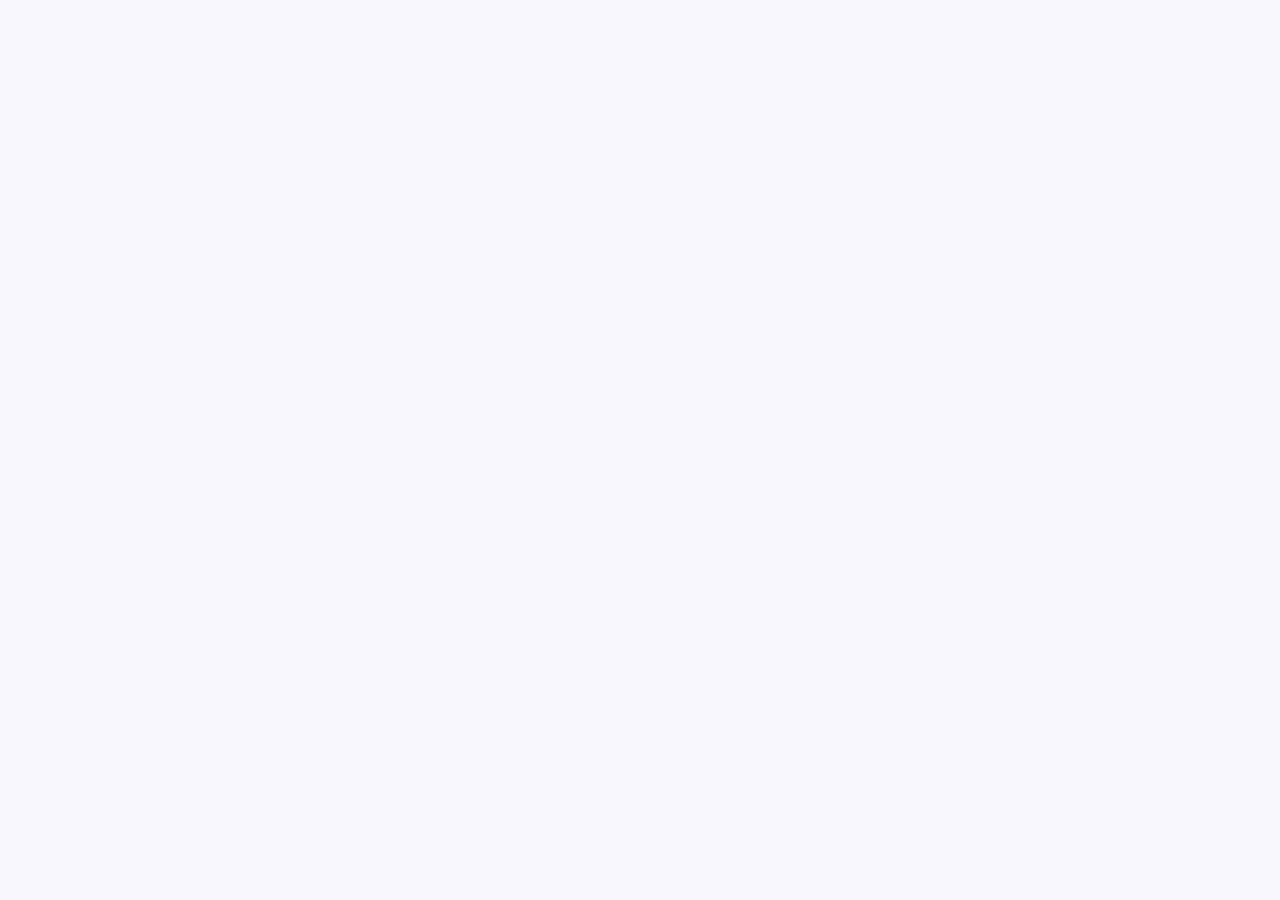
==== about.html @ 837af88c "initial commit" ====
<!DOCTYPE html>
<html lang="en">
<head>
    <meta charset="UTF-8">
    <meta http-equiv="X-UA-Compatible" content="IE=edge">
    <meta name="viewport" content="width=device-width, initial-scale=1.0">

    <!--=============== BOXICONS ===============-->
    <link rel="stylesheet" href="https://cdn.jsdelivr.net/npm/boxicons@latest/css/boxicons.min.css">

    <!--=============== SWIPER CSS ===============-->
    <link rel="stylesheet" href="assets/css/swiper-bundle.min.css">

    <!--=============== CSS ===============-->
    <link rel="stylesheet" href="assets/css/style.css">
    <link rel="stylesheet" href="assets/css/colors/color-1.css">

    <title>Responsive e-commerce website - Crypticalcoder</title>
</head>
<body>
    <!--=============== HEADER ===============-->
    <header class="header" id="header">
        
    </header>

    <!--=============== CART ===============-->
    <div class="cart" id="cart">
        
    </div>

    <!--=============== LOGIN ===============-->
    <div class="login" id="login">
        
    </div>

    <!--=============== MAIN ===============-->
    <main class="main">
        <!--=============== ABOUT ===============-->
        <section class="about section container">
            
        </section>
    </main>

    <!--=============== FOOTER ===============-->
    <footer class="footer section">
        
    </footer>

    <!--=============== SCROLL UP ===============-->

    <!--=============== STYLE SWITCHER ===============-->
    
    <!--=============== SWIPER JS ===============-->
    <script src="assets/js/swiper-bundle.min.js"></script>

    <!--=============== JS ===============-->
    <script src="assets/js/main.js"></script>
</body>
</html>
---- assets/css/style.css ----
/*=============== GOOGLE FONTS ===============*/
@import url('https://fonts.googleapis.com/css2?family=Poppins:wght@400;500;600;900&display=swap');

/*=============== VARIABLES CSS ===============*/
:root {
    --header-height: 3.5rem;

    /*========== Colors ==========*/
    --title-color: hsl(250, 8%, 15%);
    --text-color: hsl(250, 8%, 35%);
    --body-color: hsl(250, 60%, 98%);
    --container-color: #fff;
    --shadow: hsla(0, 0%, 15%, .1);
    --scroll-bar-color: hsl(250, 12%, 90%);
    --scroll-thumb-color: hsl(250, 12%, 80%);

    /*========== Font and typography ==========*/
    --body-font: 'Poppins', sans-serif;
    --biggest-font-size: 4rem;
    --h1-font-size: 2.25rem;
    --h2-font-size: 1.5rem;
    --h3-font-size: 1.25rem;
    --normal-font-size: 1rem;
    --small-font-size: .875rem;
    --smaller-font-size: .813rem;

    /*========== Font weight ==========*/
    --font-medium: 500;
    --font-bold: 600;

    /*========== Margenes Bottom ==========*/
    --mb-0-5: .5rem;
    --mb-0-75: .75rem;
    --mb-1: 1rem;
    --mb-1-5: 1.5rem;
    --mb-2: 2rem;
    --mb-2-5: 2.5rem;
    --mb-3: 3rem;

    /*========== z index ==========*/
    --z-tooltip: 10;
    --z-fixed: 100;
}

/* Responsive typography */
@media screen and (max-width: 992px) {
    :root {
        --biggest-font-size: 2rem;
        --h1-font-size: 1.5rem;
        --h2-font-size: 1.25rem;
        --h3-font-size: 1rem;
        --normal-font-size: .938rem;
        --small-font-size: .813rem;
        --smaller-font-size: .75rem;
    }
}

/*=============== BASE ===============*/
* {
    box-sizing: border-box;
    margin: 0;
    padding: 0;
}

html {
    scroll-behavior: smooth;
}

body,
button,
input {
    font-family: var(--body-font);
    font-size: var(--normal-font-size);
}

body {
    background-color: var(--body-color);
    color: var(--text-color);
}

h1, h2, h3, h4 {
    color: var(--title-color);
    font-weight: var(--font-medium);
}

ul {
    list-style: none;
}

a {
    text-decoration: none;
}

img {
    max-width: 100%;
    height: auto;
}

button {
    cursor: pointer;
}

button,
input {
    border: none;
    outline: none;
}

/*=============== REUSABLE CSS CLASSES ===============*/
.section {
    padding: 7rem 0 2rem;
}

.section__title,
.breadcrumb__title {
    font-size: var(--h1-font-size);
}

.section__title,
.breadcrumb__subtitle {
    margin-bottom: var(--mb-3);
}

.section__title,
.breadcrumb__title,
.breadcrumb__subtitle {
    text-align: center;
}

/*=============== LAYOUT ===============*/
.container {
    max-width: 968px;
    margin-left: auto;
    margin-right: auto;
}

.grid {
    display: grid;
}

/*=============== HEADER SECTION ===============*/


/*=============== NAV ===============*/


/* Change background header */


/* Active link */


/*=============== MAIN ===============*/
/*========== HOME SECTION ==========*/


/* Swiper Class */



/*=============== BUTTONS ===============*/



/*========== DISCOUNT SECTION ==========*/



/*========== NEW ARRIVALS SECTION ==========*/


/*========== STEPS SECTION ==========*/


/*========== NEWSLETTER SECTION ==========*/


/*=============== SHOP PAGE ===============*/


/*=============== PAGINATION ===============*/


/*=============== DETAILS PAGE ===============*/


/*=============== ABOUT PAGE ===============*/


/*=============== BLOG PAGE ===============*/


/*=============== CART PAGE ===============*/


/*=============== FAQ PAGE ===============*/


/*Rotate icon, change color of titles and background*/


/*=============== REGISTRATION PAGE ===============*/


/*=============== CONTACT PAGE ===============*/


/*=============== FOOTER ===============*/


/*=============== SCROLL UP ===============*/


/* Show Scroll Up*/


/*=============== SCROLL BAR ===============*/


/*=============== LOGIN ===============*/


/* Show login */


/*=============== CART ===============*/


/* Show cart */


/*=============== LIGHTBOX ===============*/


/* lightbox open */


/* lightbox open animation */


/*=============== STYLE SWITCHER ===============*/


/* Style switcher open */


/* Active theme color */


/*=============== BREAKPOINTS ===============*/
/* For large devices */
@media screen and (max-width: 1200px) {}

@media screen and (max-width: 992px) {}

/* For medium devices */
@media screen and (max-width: 767px) {}

@media screen and (max-width: 576px) {}

/* For small devices */
@media screen and (max-width: 320px) {}
---- assets/css/colors/color-1.css ----
:root
{
    --hue: 0;
    --first-color: hsl(var(--hue), 88%, 61%);
    --first-color-alt: hsl(var(--hue), 88%, 58%)
}
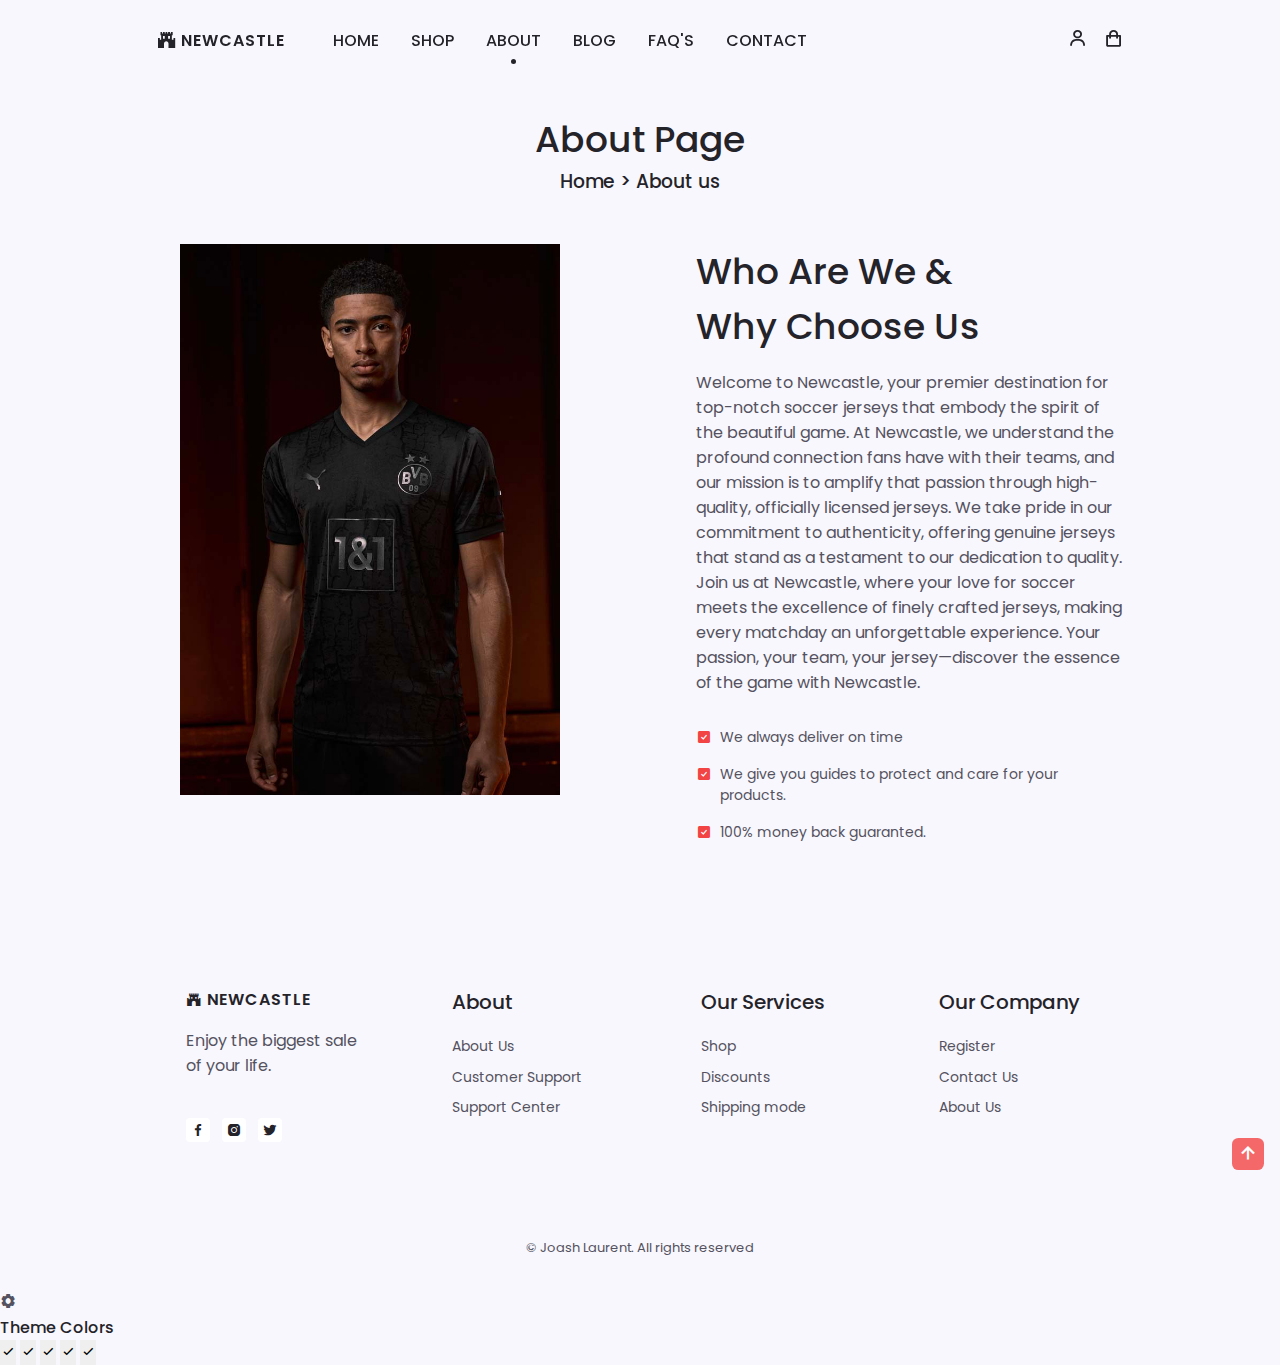
==== commit 2096c920: "about section" ====
--- a/about.html
+++ b/about.html
@@ -1,59 +1,376 @@
 <!DOCTYPE html>
 <html lang="en">
-<head>
-    <meta charset="UTF-8">
-    <meta http-equiv="X-UA-Compatible" content="IE=edge">
-    <meta name="viewport" content="width=device-width, initial-scale=1.0">
+  <head>
+    <meta charset="UTF-8" />
+    <meta http-equiv="X-UA-Compatible" content="IE=edge" />
+    <meta name="viewport" content="width=device-width, initial-scale=1.0" />
 
     <!--=============== BOXICONS ===============-->
-    <link rel="stylesheet" href="https://cdn.jsdelivr.net/npm/boxicons@latest/css/boxicons.min.css">
+    <link
+      rel="stylesheet"
+      href="https://cdn.jsdelivr.net/npm/boxicons@latest/css/boxicons.min.css"
+    />
 
     <!--=============== SWIPER CSS ===============-->
-    <link rel="stylesheet" href="assets/css/swiper-bundle.min.css">
+    <link rel="stylesheet" href="assets/css/swiper-bundle.min.css" />
 
     <!--=============== CSS ===============-->
-    <link rel="stylesheet" href="assets/css/style.css">
-    <link rel="stylesheet" href="assets/css/colors/color-1.css">
-
-    <title>Responsive e-commerce website - Crypticalcoder</title>
-</head>
-<body>
+    <link rel="stylesheet" href="assets/css/style.css" />
+    <link
+      rel="stylesheet"
+      class="js-color-style"
+      href="assets/css/colors/color-1.css"
+    />
+
+    <title>Newcastle - Fashion Store</title>
+  </head>
+  <body>
     <!--=============== HEADER ===============-->
     <header class="header" id="header">
-        
+      <nav class="nav container">
+        <a href="index.html" class="nav__logo">
+          <i class="bx bxs-castle nav__logo-icon"></i> Newcastle
+        </a>
+
+        <div class="nav__menu" id="nav-menu">
+          <ul class="nav__list">
+            <li class="nav__item">
+              <a href="index.html" class="nav__link">Home</a>
+            </li>
+
+            <li class="nav__item">
+              <a href="shop.html" class="nav__link">Shop</a>
+            </li>
+
+            <li class="nav__item">
+              <a href="cart.html" class="nav__link active-link">About</a>
+            </li>
+
+            <li class="nav__item">
+              <a href="blog.html" class="nav__link">Blog</a>
+            </li>
+
+            <li class="nav__item">
+              <a href="faq.html" class="nav__link">Faq's</a>
+            </li>
+
+            <li class="nav__item">
+              <a href="contact.html" class="nav__link">Contact</a>
+            </li>
+          </ul>
+
+          <div class="nav__close" id="nav-close">
+            <i class="bx bx-x"></i>
+          </div>
+        </div>
+
+        <div class="nav__btns">
+          <div class="login__toggle" id="login-button">
+            <i class="bx bx-user"></i>
+          </div>
+
+          <div class="nav__shop" id="cart-shop">
+            <i class="bx bx-shopping-bag"></i>
+          </div>
+
+          <div class="nav__toggle" id="nav-toggle">
+            <i class="bx bx-grid-alt"></i>
+          </div>
+        </div>
+      </nav>
     </header>
 
     <!--=============== CART ===============-->
     <div class="cart" id="cart">
-        
+      <i class="bx bx-x cart__close" id="cart-close"></i>
+
+      <h2 class="cart__title-center">My Cart</h2>
+
+      <div class="cart__container">
+        <article class="cart__card">
+          <div class="cart__box">
+            <img src="assets/img/cart-1.png" alt="" class="cart__img" />
+          </div>
+
+          <div class="cart__details">
+            <h3 class="cart__title">Blue Adidas Boots</h3>
+            <span class="cart__price">$29.00</span>
+
+            <div class="cart__amount">
+              <div class="cart__amount-content">
+                <span class="cart__amount-box">
+                  <i class="bx bx-minus"></i>
+                </span>
+
+                <span class="cart__amount-number">1</span>
+
+                <span class="cart__amount-box">
+                  <i class="bx bx-plus"></i>
+                </span>
+              </div>
+
+              <i class="bx bx-trash-alt cart__amount-trash"></i>
+            </div>
+          </div>
+        </article>
+
+        <article class="cart__card">
+          <div class="cart__box">
+            <img src="assets/img/cart-2.png" alt="" class="cart__img" />
+          </div>
+
+          <div class="cart__details">
+            <h3 class="cart__title">Juventus Home Jersey</h3>
+            <span class="cart__price">$79.99</span>
+
+            <div class="cart__amount">
+              <div class="cart__amount-content">
+                <span class="cart__amount-box">
+                  <i class="bx bx-minus"></i>
+                </span>
+
+                <span class="cart__amount-number">1</span>
+
+                <span class="cart__amount-box">
+                  <i class="bx bx-plus"></i>
+                </span>
+              </div>
+
+              <i class="bx bx-trash-alt cart__amount-trash"></i>
+            </div>
+          </div>
+        </article>
+
+        <article class="cart__card">
+          <div class="cart__box">
+            <img src="assets/img/cart-3.png" alt="" class="cart__img" />
+          </div>
+
+          <div class="cart__details">
+            <h3 class="cart__title">Arsenal Training Kit</h3>
+            <span class="cart__price">$49.99</span>
+
+            <div class="cart__amount">
+              <div class="cart__amount-content">
+                <span class="cart__amount-box">
+                  <i class="bx bx-minus"></i>
+                </span>
+
+                <span class="cart__amount-number">1</span>
+
+                <span class="cart__amount-box">
+                  <i class="bx bx-plus"></i>
+                </span>
+              </div>
+
+              <i class="bx bx-trash-alt cart__amount-trash"></i>
+            </div>
+          </div>
+        </article>
+      </div>
+
+      <div class="cart__prices">
+        <span class="cart__prices-item">3 item</span>
+        <span class="cart__prices-total">$158.98</span>
+      </div>
     </div>
 
     <!--=============== LOGIN ===============-->
     <div class="login" id="login">
-        
+      <i class="bx bx-x login__close" id="login-close"></i>
+
+      <h2 class="login__title-center">Login</h2>
+
+      <form action="" class="login__form grid">
+        <div class="login__content">
+          <label for="" class="login__label">Email</label>
+          <input type="email" class="login__input" />
+        </div>
+
+        <div class="login__content">
+          <label for="" class="login__label">Password</label>
+          <input type="password" class="login__input" />
+        </div>
+
+        <div>
+          <a href="#" class="button">Sign in</a>
+        </div>
+
+        <div>
+          <p class="signup">
+            Not a member? <a href="registration.html">Sign up now</a>
+          </p>
+        </div>
+      </form>
     </div>
 
     <!--=============== MAIN ===============-->
     <main class="main">
-        <!--=============== ABOUT ===============-->
-        <section class="about section container">
-            
-        </section>
+      <!--=============== ABOUT ===============-->
+      <section class="about section container">
+        <h2 class="breadcrumb__title">About Page</h2>
+        <h3 class="breadcrumb__subtitle">Home > <span>About us</span></h3>
+
+        <div class="about__container grid">
+          <img src="assets/img/about-us.jpg" alt="" class="about__img" />
+
+          <div class="about__data">
+            <h2 class="section__title about__title">
+              Who Are We & <br />
+              Why Choose Us
+            </h2>
+
+            <p class="about__description">
+              Welcome to Newcastle, your premier destination for top-notch
+              soccer jerseys that embody the spirit of the beautiful game. At
+              Newcastle, we understand the profound connection fans have with
+              their teams, and our mission is to amplify that passion through
+              high-quality, officially licensed jerseys. We take pride in our
+              commitment to authenticity, offering genuine jerseys that stand as
+              a testament to our dedication to quality. Join us at Newcastle,
+              where your love for soccer meets the excellence of finely crafted
+              jerseys, making every matchday an unforgettable experience. Your
+              passion, your team, your jersey—discover the essence of the game
+              with Newcastle.
+            </p>
+            <div class="about__details">
+              <p class="about__details-description">
+                <i class="bx bxs-check-square about__details-icon"></i>
+                We always deliver on time
+              </p>
+              <p class="about__details-description">
+                <i class="bx bxs-check-square about__details-icon"></i>
+                We give you guides to protect and care for your products.
+              </p>
+              <p class="about__details-description">
+                <i class="bx bxs-check-square about__details-icon"></i>
+                100% money back guaranted.
+              </p>
+            </div>
+          </div>
+        </div>
+      </section>
     </main>
 
     <!--=============== FOOTER ===============-->
     <footer class="footer section">
-        
+      <div class="footer__container container grid">
+        <!-- FOOTER CONTENT 1 -->
+        <div class="footer__content">
+          <a href="#" class="footer__logo">
+            <i class="bx bxs-castle footer__logo-icon"></i> Newcastle
+          </a>
+
+          <p class="footer__description">
+            Enjoy the biggest sale <br />
+            of your life.
+          </p>
+
+          <div class="footer__social">
+            <a href="#" class="footer__social-link"
+              ><i class="bx bxl-facebook"></i
+            ></a>
+            <a href="#" class="footer__social-link"
+              ><i class="bx bxl-instagram-alt"></i
+            ></a>
+            <a href="#" class="footer__social-link"
+              ><i class="bx bxl-twitter"></i
+            ></a>
+          </div>
+        </div>
+        <!-- FOOTER CONTENT 2 -->
+        <div class="footer__content">
+          <h3 class="footer__title">About</h3>
+
+          <ul class="footer__links">
+            <li><a href="#" class="footer__link">About Us</a></li>
+            <li><a href="#" class="footer__link">Customer Support</a></li>
+            <li><a href="#" class="footer__link">Support Center</a></li>
+          </ul>
+        </div>
+        <!-- FOOTER CONTENT 3 -->
+        <div class="footer__content">
+          <h3 class="footer__title">Our Services</h3>
+
+          <ul class="footer__links">
+            <li><a href="#" class="footer__link">Shop</a></li>
+            <li><a href="#" class="footer__link">Discounts</a></li>
+            <li><a href="#" class="footer__link">Shipping mode</a></li>
+          </ul>
+        </div>
+        <!-- FOOTER CONTENT 4 -->
+        <div class="footer__content">
+          <h3 class="footer__title">Our Company</h3>
+
+          <ul class="footer__links">
+            <li><a href="#" class="footer__link">Register</a></li>
+            <li><a href="#" class="footer__link">Contact Us</a></li>
+            <li><a href="about.html" class="footer__link">About Us</a></li>
+          </ul>
+        </div>
+      </div>
+
+      <span class="footer__copy"
+        >&#169; Joash Laurent. All rights reserved</span
+      >
     </footer>
 
     <!--=============== SCROLL UP ===============-->
+    <a href="#" class="scrollup" id="scroll-up">
+      <i class="bx bx-up-arrow-alt scrollup__icon"></i>
+    </a>
 
     <!--=============== STYLE SWITCHER ===============-->
-    
+    <div class="style__switcher">
+      <div class="style__switcher-toggler s__icon">
+        <i class="bx bxs-cog bx-spin"></i>
+      </div>
+
+      <h4>Theme Colors</h4>
+
+      <div class="theme__colors js-theme-colors">
+        <button
+          type="button"
+          data-js-theme-color="color-1"
+          class="js-theme-color-item theme__button color-1"
+        >
+          <i class="bx bx-check"></i>
+        </button>
+        <button
+          type="button"
+          data-js-theme-color="color-2"
+          class="js-theme-color-item theme__button color-2"
+        >
+          <i class="bx bx-check"></i>
+        </button>
+        <button
+          type="button"
+          data-js-theme-color="color-3"
+          class="js-theme-color-item theme__button color-3"
+        >
+          <i class="bx bx-check"></i>
+        </button>
+        <button
+          type="button"
+          data-js-theme-color="color-4"
+          class="js-theme-color-item theme__button color-4"
+        >
+          <i class="bx bx-check"></i>
+        </button>
+        <button
+          type="button"
+          data-js-theme-color="color-5"
+          class="js-theme-color-item theme__button color-5"
+        >
+          <i class="bx bx-check"></i>
+        </button>
+      </div>
+    </div>
+
     <!--=============== SWIPER JS ===============-->
     <script src="assets/js/swiper-bundle.min.js"></script>
 
     <!--=============== JS ===============-->
     <script src="assets/js/main.js"></script>
-</body>
-</html>+  </body>
+</html>
--- a/assets/css/style.css
+++ b/assets/css/style.css
@@ -1,262 +1,1605 @@
 /*=============== GOOGLE FONTS ===============*/
-@import url('https://fonts.googleapis.com/css2?family=Poppins:wght@400;500;600;900&display=swap');
+@import url("https://fonts.googleapis.com/css2?family=Poppins:wght@400;500;600;900&display=swap");
 
 /*=============== VARIABLES CSS ===============*/
 :root {
-    --header-height: 3.5rem;
-
-    /*========== Colors ==========*/
-    --title-color: hsl(250, 8%, 15%);
-    --text-color: hsl(250, 8%, 35%);
-    --body-color: hsl(250, 60%, 98%);
-    --container-color: #fff;
-    --shadow: hsla(0, 0%, 15%, .1);
-    --scroll-bar-color: hsl(250, 12%, 90%);
-    --scroll-thumb-color: hsl(250, 12%, 80%);
-
-    /*========== Font and typography ==========*/
-    --body-font: 'Poppins', sans-serif;
-    --biggest-font-size: 4rem;
-    --h1-font-size: 2.25rem;
-    --h2-font-size: 1.5rem;
-    --h3-font-size: 1.25rem;
-    --normal-font-size: 1rem;
-    --small-font-size: .875rem;
-    --smaller-font-size: .813rem;
-
-    /*========== Font weight ==========*/
-    --font-medium: 500;
-    --font-bold: 600;
-
-    /*========== Margenes Bottom ==========*/
-    --mb-0-5: .5rem;
-    --mb-0-75: .75rem;
-    --mb-1: 1rem;
-    --mb-1-5: 1.5rem;
-    --mb-2: 2rem;
-    --mb-2-5: 2.5rem;
-    --mb-3: 3rem;
-
-    /*========== z index ==========*/
-    --z-tooltip: 10;
-    --z-fixed: 100;
+  --header-height: 3.5rem;
+
+  /*========== Colors ==========*/
+  --title-color: hsl(250, 8%, 15%);
+  --text-color: hsl(250, 8%, 35%);
+  --body-color: hsl(250, 60%, 98%);
+  --container-color: #fff;
+  --shadow: hsla(0, 0%, 15%, 0.1);
+  --scroll-bar-color: hsl(250, 12%, 90%);
+  --scroll-thumb-color: hsl(250, 12%, 80%);
+
+  /*========== Font and typography ==========*/
+  --body-font: "Poppins", sans-serif;
+  --biggest-font-size: 4rem;
+  --h1-font-size: 2.25rem;
+  --h2-font-size: 1.5rem;
+  --h3-font-size: 1.25rem;
+  --normal-font-size: 1rem;
+  --small-font-size: 0.875rem;
+  --smaller-font-size: 0.813rem;
+
+  /*========== Font weight ==========*/
+  --font-medium: 500;
+  --font-bold: 600;
+
+  /*========== Margenes Bottom ==========*/
+  --mb-0-5: 0.5rem;
+  --mb-0-75: 0.75rem;
+  --mb-1: 1rem;
+  --mb-1-5: 1.5rem;
+  --mb-2: 2rem;
+  --mb-2-5: 2.5rem;
+  --mb-3: 3rem;
+
+  /*========== z index ==========*/
+  --z-tooltip: 10;
+  --z-fixed: 100;
 }
 
 /* Responsive typography */
 @media screen and (max-width: 992px) {
-    :root {
-        --biggest-font-size: 2rem;
-        --h1-font-size: 1.5rem;
-        --h2-font-size: 1.25rem;
-        --h3-font-size: 1rem;
-        --normal-font-size: .938rem;
-        --small-font-size: .813rem;
-        --smaller-font-size: .75rem;
-    }
+  :root {
+    --biggest-font-size: 2rem;
+    --h1-font-size: 1.5rem;
+    --h2-font-size: 1.25rem;
+    --h3-font-size: 1rem;
+    --normal-font-size: 0.938rem;
+    --small-font-size: 0.813rem;
+    --smaller-font-size: 0.75rem;
+  }
 }
 
 /*=============== BASE ===============*/
 * {
-    box-sizing: border-box;
-    margin: 0;
-    padding: 0;
+  box-sizing: border-box;
+  margin: 0;
+  padding: 0;
 }
 
 html {
-    scroll-behavior: smooth;
+  scroll-behavior: smooth;
 }
 
 body,
 button,
 input {
-    font-family: var(--body-font);
-    font-size: var(--normal-font-size);
+  font-family: var(--body-font);
+  font-size: var(--normal-font-size);
 }
 
 body {
-    background-color: var(--body-color);
-    color: var(--text-color);
-}
-
-h1, h2, h3, h4 {
-    color: var(--title-color);
-    font-weight: var(--font-medium);
+  background-color: var(--body-color);
+  color: var(--text-color);
+}
+
+h1,
+h2,
+h3,
+h4 {
+  color: var(--title-color);
+  font-weight: var(--font-medium);
 }
 
 ul {
-    list-style: none;
+  list-style: none;
 }
 
 a {
-    text-decoration: none;
+  text-decoration: none;
 }
 
 img {
-    max-width: 100%;
-    height: auto;
+  max-width: 100%;
+  height: auto;
 }
 
 button {
-    cursor: pointer;
+  cursor: pointer;
 }
 
 button,
 input {
-    border: none;
-    outline: none;
+  border: none;
+  outline: none;
 }
 
 /*=============== REUSABLE CSS CLASSES ===============*/
 .section {
-    padding: 7rem 0 2rem;
+  padding: 7rem 0 2rem;
 }
 
 .section__title,
 .breadcrumb__title {
-    font-size: var(--h1-font-size);
+  font-size: var(--h1-font-size);
 }
 
 .section__title,
 .breadcrumb__subtitle {
-    margin-bottom: var(--mb-3);
+  margin-bottom: var(--mb-3);
 }
 
 .section__title,
 .breadcrumb__title,
 .breadcrumb__subtitle {
-    text-align: center;
+  text-align: center;
 }
 
 /*=============== LAYOUT ===============*/
 .container {
-    max-width: 968px;
-    margin-left: auto;
-    margin-right: auto;
+  max-width: 968px;
+  margin-left: auto;
+  margin-right: auto;
 }
 
 .grid {
-    display: grid;
+  display: grid;
 }
 
 /*=============== HEADER SECTION ===============*/
-
+.header {
+  width: 100%;
+  background: transparent;
+  position: fixed;
+  top: 0;
+  left: 0;
+  z-index: var(--z-fixed);
+}
 
 /*=============== NAV ===============*/
-
+.nav {
+  height: calc(var(--header-height) + 1.5rem);
+  display: flex;
+  justify-content: space-between;
+  align-items: center;
+  column-gap: 3rem;
+}
+
+.nav__close,
+.login__toggle,
+.nav__logo,
+.nav__toggle,
+.nav__shop {
+  color: var(--title-color);
+}
+
+.nav__logo {
+  text-transform: uppercase;
+  font-weight: var(--font-bold);
+  letter-spacing: 1px;
+  display: inline-flex;
+  align-items: center;
+  column-gap: 0.25rem;
+}
+
+.nav__logo-icon {
+  font-size: 1.25rem;
+}
+
+.nav__btns {
+  display: flex;
+  align-items: center;
+  column-gap: 1rem;
+  margin-left: auto;
+}
+
+.nav__toggle,
+.login__toggle,
+.nav__shop {
+  font-size: 1.25rem;
+  cursor: pointer;
+}
+
+.nav__list {
+  display: flex;
+  align-items: center;
+  column-gap: 2rem;
+}
+
+.nav__link {
+  color: var(--title-color);
+  font-weight: var(--font-medium);
+  font-size: var(--normal-font-size);
+  transition: 0.3s;
+  text-transform: uppercase;
+}
+
+.nav__link:hover {
+  color: var(--first-color);
+}
+
+.nav__close {
+  font-size: 2rem;
+  position: absolute;
+  top: 0.9rem;
+  right: 1.25rem;
+  cursor: pointer;
+}
+
+.nav__close,
+.nav__toggle {
+  display: none;
+}
 
 /* Change background header */
-
+.scroll-header {
+  background-color: var(--body-color);
+  box-shadow: 0 1px 4px var(--shadow);
+}
 
 /* Active link */
 
+.active-link {
+  position: relative;
+}
+
+.active-link::before {
+  content: "";
+  position: absolute;
+  bottom: -0.75rem;
+  left: 45%;
+  width: 5px;
+  height: 5px;
+  background: var(--title-color);
+  border-radius: 50%;
+}
 
 /*=============== MAIN ===============*/
 /*========== HOME SECTION ==========*/
-
+.home__content {
+  padding: 9rem 0 2rem;
+  grid-template-columns: repeat(2, 1fr);
+  column-gap: 3rem;
+}
+
+.home__group {
+  display: grid;
+  position: relative;
+  padding-top: 2rem;
+}
+
+.home__img {
+  height: 420px;
+  transform: translateY(-3rem);
+  justify-self: center;
+}
+
+.home__indicator {
+  width: 8px;
+  height: 8px;
+  background: var(--title-color);
+  border-radius: 50%;
+  position: absolute;
+  bottom: 15%;
+  left: 45%;
+}
+
+.home__indicator::after {
+  content: "";
+  position: absolute;
+  width: 1px;
+  height: 75px;
+  background: var(--title-color);
+  top: 0;
+  right: 45%;
+}
+
+.home__details-img {
+  position: absolute;
+  bottom: 0;
+  right: 58%;
+}
+
+.home__details-title,
+.home__details-subtitle {
+  display: block;
+  font-size: var(--small-font-size);
+
+  text-align: right;
+}
+
+.home__subtitle {
+  font-size: var(--h3-font-size);
+  text-transform: uppercase;
+  margin-bottom: var(--mb-1);
+}
+
+.home__title {
+  font-size: var(--biggest-font-size);
+  font-weight: var(--font-bold);
+  line-height: 109%;
+  margin-bottom: var(--mb-1-5);
+}
+
+.home__description {
+  margin-bottom: var(--mb-2-5);
+  padding-right: 2rem;
+}
+
+.home__buttons {
+  display: flex;
+  justify-content: space-between;
+}
 
 /* Swiper Class */
-
-
+.swiper-pagination {
+  position: initial;
+  margin-top: var(--mb-2-5);
+}
+
+.swiper-pagination-bullet {
+  width: 5px;
+  height: 5px;
+  background: var(--title-color);
+  opacity: 1;
+}
+
+.swiper-pagination-horizontal.swiper-pagination-bullets
+  .swiper-pagination-bullet {
+  margin: 0 0.5rem;
+}
+
+.swiper-pagination-bullet-active {
+  width: 1.5rem;
+  height: 5px;
+  border-radius: 0.5rem;
+}
 
 /*=============== BUTTONS ===============*/
-
-
+.button {
+  display: inline-block;
+  background: var(--first-color);
+  color: #fff;
+  padding: 1rem 1.75rem;
+  border-radius: 0.5rem;
+  font-weight: var(--font-medium);
+  transition: 0.3s;
+}
+
+.button:hover {
+  background: var(--first-color-alt);
+}
+
+.button__icon {
+  font-size: 1.25rem;
+}
+
+.button--link {
+  color: var(--title-color);
+}
+
+.button--flex {
+  display: inline-flex;
+  align-items: center;
+  column-gap: 0.5rem;
+}
 
 /*========== DISCOUNT SECTION ==========*/
-
-
+.discount__container {
+  grid-template-columns: repeat(2, max-content);
+  justify-content: center;
+  align-items: center;
+  column-gap: 7rem;
+  background-color: var(--container-color);
+  padding: 3rem 0;
+  border-radius: 3rem;
+}
+
+.discount__img {
+  width: 200px;
+}
+
+.discount__data {
+  padding-left: 6rem;
+  text-align: center;
+}
+
+.discount__title {
+  font-size: var(--h2-font-size);
+  margin-bottom: var(--mb-2);
+}
 
 /*========== NEW ARRIVALS SECTION ==========*/
 
+.new__container {
+  padding-top: 1rem;
+}
+
+.new__img {
+  width: 150px;
+  margin-bottom: var(--mb-1);
+  transition: 0.3s;
+}
+
+.new__content {
+  position: relative;
+  background-color: var(--container-color);
+  width: 310px;
+  padding: 2rem 0;
+  border-radius: 1rem;
+  text-align: center;
+  overflow: hidden;
+}
+
+.new__tag {
+  position: absolute;
+  top: 8%;
+  left: 8%;
+  background-color: var(--first-color);
+  color: #fff;
+  font-size: var(--small-font-size);
+  padding: 0.25rem 0.5rem;
+  border-radius: 0.25rem;
+}
+
+.new__title {
+  font-size: var(--h3-font-size);
+  font-weight: var(--font-medium);
+}
+
+.new__subtitle {
+  display: block;
+  font-size: var(--small-font-size);
+  margin-bottom: var(--mb-1);
+}
+
+.new__prices {
+  display: inline-flex;
+  align-items: center;
+  column-gap: 0.5rem;
+}
+
+.new__price {
+  font-weight: var(--font-medium);
+  color: var(--title-color);
+}
+
+.new__discount {
+  color: var(--first-color);
+  font-size: var(--smaller-font-size);
+  text-decoration: line-through;
+  font-weight: var(--font-medium);
+}
+
+.new__button {
+  display: inline-flex;
+  padding: 0.5rem;
+  border-radius: 0.25rem 0.25rem 0.75rem 0.25rem;
+  position: absolute;
+  bottom: 0;
+  right: -3rem;
+}
+
+.new__icon {
+  font-size: 1.25rem;
+}
+
+.new__content:hover .new__img {
+  transform: translateY(-0.5rem);
+}
+
+.new__content:hover .new__button {
+  right: 0;
+}
 
 /*========== STEPS SECTION ==========*/
-
+.steps__bg {
+  background-color: var(--container-color);
+  padding: 3.5rem 2.5rem;
+  border-radius: 1rem;
+}
+
+.steps__container {
+  grid-template-columns: repeat(3, 1fr);
+  column-gap: 2rem;
+  padding-top: 1rem;
+}
+
+.steps__card {
+  background-color: var(--body-color);
+  padding: 2.5rem 3rem 2rem 1.5rem;
+  border-radius: 1rem;
+}
+
+.steps__card-number {
+  display: inline-block;
+  background-color: var(--first-color);
+  color: #fff;
+  padding: 0.5rem 0.75rem;
+  border-radius: 0.25rem;
+  font-size: var(--h2-font-size);
+  margin-bottom: var(--mb-1-5);
+  transition: 0.3s;
+}
+
+.steps__card-title {
+  font-size: var(--normal-font-size);
+  margin-bottom: var(--mb-0-5);
+}
+
+.steps__card-description {
+  font-size: var(--small-font-size);
+}
+
+.steps__card:hover .steps__card-number {
+  transform: translateY(-0.25rem);
+}
 
 /*========== NEWSLETTER SECTION ==========*/
-
+.newsletter__container {
+  display: grid;
+  grid-template-columns: 0.5fr;
+  justify-content: center;
+}
+
+.newsletter__description {
+  padding: 0 3rem;
+  text-align: center;
+  margin-bottom: var(--mb-1-5);
+}
+
+.newsletter__form {
+  background-color: var(--container-color);
+  padding: 1rem;
+  display: flex;
+  justify-content: space-between;
+  border-radius: 0.75rem;
+}
+
+.newsletter__input {
+  width: 70%;
+  padding: 0 0.5rem;
+  background: none;
+  color: var(--title-color);
+}
+
+.newsletter__input::placeholder {
+  color: var(--text-color);
+}
 
 /*=============== SHOP PAGE ===============*/
-
+.shop__container {
+  grid-template-columns: 1.7fr 3.3fr;
+  column-gap: 1.8rem;
+}
+
+.sidebar {
+  padding: 1.8rem;
+  background-color: var(--container-color);
+  border-radius: 1rem;
+}
+
+.filter__title {
+  font-size: var(--h3-font-size);
+  text-transform: uppercase;
+}
+
+.filter__subtitle {
+  margin: 1.25rem 0 var(--mb-0-5);
+  font-size: var(--normal-font-size);
+}
+
+.filter {
+  display: flex;
+  align-items: center;
+  margin-bottom: var(--mb-0-5);
+  color: var(--text-color);
+  font-size: var(--small-font-size);
+}
+
+.filter p {
+  flex: 1;
+}
+
+.filter input {
+  margin-right: var(--mb-0-75);
+  cursor: pointer;
+}
+
+.shop__items {
+  grid-template-columns: repeat(2, 1fr);
+  gap: 1.6rem;
+}
+
+.shop__content {
+  position: relative;
+  background-color: var(--container-color);
+  padding: 2rem 0;
+  border-radius: 1rem;
+  text-align: center;
+  overflow: hidden;
+}
+
+.shop__img {
+  width: 150px;
+  margin-bottom: var(--mb-1);
+  transition: 0.3s;
+}
+
+.shop__tag {
+  position: absolute;
+  top: 8%;
+  left: 8%;
+  background-color: var(--first-color);
+  color: #fff;
+  font-size: var(--small-font-size);
+  padding: 0.25rem 0.5rem;
+  border-radius: 0.25rem;
+}
+
+.shop__title {
+  font-size: var(--h3-font-size);
+  font-weight: var(--font-medium);
+}
+
+.shop__subtitle {
+  display: block;
+  font-size: var(--small-font-size);
+  margin-bottom: var(--mb-1);
+}
+
+.shop__prices {
+  display: inline-flex;
+  align-items: center;
+  column-gap: 0.5rem;
+}
+
+.shop__price {
+  font-weight: var(--font-medium);
+  color: var(--title-color);
+}
+
+.shop__discounts {
+  color: var(--first-color);
+  font-size: var(--smaller-font-size);
+  text-decoration: line-through;
+  font-weight: var(--font-medium);
+}
+
+.shop__button {
+  display: inline-flex;
+  padding: 0.5rem;
+  border-radius: 0.25rem 0.25rem 0.75rem 0.25rem;
+  position: absolute;
+  bottom: 0;
+  right: -3rem;
+}
+
+.shop__icon {
+  font-size: 1.25rem;
+}
+
+.shop__content:hover .shop__img {
+  transform: translateY(-0.5rem);
+}
+
+.shop__content:hover .shop__button {
+  right: 0;
+}
 
 /*=============== PAGINATION ===============*/
-
+.pagination {
+  display: flex;
+  align-items: center;
+  justify-content: end;
+  column-gap: 0.8rem;
+  margin-top: var(--mb-2-5);
+  font-size: var(--normal-font-size);
+}
+
+.pagination span {
+  width: 2.2rem;
+  height: 2.2rem;
+  line-height: 36px;
+  text-align: center;
+  border-radius: 50%;
+  cursor: pointer;
+}
+.pagination .current {
+  background-color: var(--first-color);
+  color: #fff;
+}
+
+.pagination__icon {
+  font-size: var(--h2-font-size);
+}
 
 /*=============== DETAILS PAGE ===============*/
 
-
 /*=============== ABOUT PAGE ===============*/
-
+.about__container {
+  grid-template-columns: repeat(2, 1fr);
+  column-gap: 7rem;
+}
+
+.about__img {
+  width: 380px;
+  justify-self: center;
+}
+
+.about__title {
+  margin-bottom: var(--mb-1);
+  text-align: left;
+}
+
+.about__description {
+  margin-bottom: var(--mb-2);
+}
+
+.about__details {
+  display: grid;
+  row-gap: 1rem;
+}
+
+.about__details-description {
+  display: inline-flex;
+  column-gap: 0.5rem;
+  font-size: var(--small-font-size);
+}
+
+.about__details-icon {
+  font-size: 1rem;
+  color: var(--first-color);
+  margin-top: 0.15rem;
+}
 
 /*=============== BLOG PAGE ===============*/
-
+.blog__container {
+  row-gap: 1.8rem;
+}
+
+.blog__post {
+  grid-template-columns: 0.8fr 1.2fr;
+  column-gap: 2rem;
+  align-items: center;
+  background-color: var(--container-color);
+  border-radius: 1.2rem;
+  padding: 1.4rem;
+}
+
+.blog__img {
+  border-radius: 0.8rem;
+}
+
+.blog__details {
+  font-size: var(--small-font-size);
+  text-align: justify;
+  margin-bottom: var(--mb-1);
+}
+
+.blog__title {
+  font-size: var(--h3-font-size);
+  font-weight: var(--font-medium);
+  margin-bottom: var(--mb-0-5);
+}
+
+.blog__date {
+  font-size: var(--smaller-font-size);
+  color: var(--text-color);
+  margin-bottom: var(--mb-0-75);
+}
+
+.read__more {
+  text-align: right;
+}
+
+/*=============== FAQ PAGE ===============*/
+.questions__container {
+  grid-template-columns: repeat(2, 1fr);
+  gap: 1.5rem;
+  align-items: flex-start;
+}
+
+.questions__group {
+  display: grid;
+  row-gap: 2rem;
+}
+
+.questions__item {
+  background-color: var(--container-color);
+  border-radius: 0.25rem;
+}
+
+.questions__item-title {
+  font-size: var(--small-font-size);
+  font-weight: var(--font-medium);
+}
+
+.questions__icon {
+  font-size: 1.25rem;
+  color: var(--title-color);
+}
+
+.questions__description {
+  font-size: var(--smaller-font-size);
+  padding: 0 3.5rem 2.25rem 2.75rem;
+}
+
+.questions__header {
+  display: flex;
+  align-items: center;
+  column-gap: 0.5rem;
+  padding: 1rem;
+  cursor: pointer;
+}
+
+.questions__content {
+  overflow: hidden;
+  height: 0;
+}
+
+.questions__item,
+.questions__header,
+.questions__item-title,
+.questions__icon,
+.questions__description,
+.questions__content {
+  transition: 0.3s;
+}
+
+/*Rotate icon, change color of titles and background*/
+.accordion-open .questions__header,
+.accordion-open .questions__content {
+  background-color: var(--first-color);
+}
+
+.accordion-open .questions__item-title,
+.accordion-open .questions__description,
+.accordion-open .questions__icon {
+  color: #fff;
+}
+
+.accordion-open .questions__icon {
+  transform: rotate(45deg);
+}
+
+/*Rotate icon, change color of titles and background*/
+
+/*=============== REGISTRATION PAGE ===============*/
+
+/*=============== CONTACT PAGE ===============*/
+.contact__container {
+  grid-template-columns: 0.9fr 1.1fr;
+  column-gap: 1.5rem;
+}
+
+.contact__information {
+  display: flex;
+  align-items: center;
+  margin-bottom: var(--mb-2);
+}
+
+.contact__icon {
+  font-size: 2rem;
+  color: var(--first-color);
+  margin-right: var(--mb-0-75);
+}
+
+.contact__title {
+  font-size: var(--h3-font-size);
+  font-weight: var(--font-medium);
+}
+
+.contact__subtitle {
+  font-size: var(--small-font-size);
+  color: var(--text-color);
+}
+
+.contact__form {
+  row-gap: 1.5rem;
+}
+
+.contact__content {
+  background-color: var(--container-color);
+  border-radius: 0.5rem;
+  padding: 0.75rem 1rem 0.25rem;
+}
+
+.contact__label {
+  font-size: var(--smaller-font-size);
+  color: var(--title-color);
+}
+
+.contact__inputs {
+  grid-template-columns: repeat(2, 1fr);
+  column-gap: 1.5rem;
+}
+
+.contact__input {
+  width: 100%;
+  background-color: var(--container-color);
+  color: var(--text-color);
+  font-size: var(--normal-font-size);
+  border: none;
+  outline: none;
+  padding: 0.25rem 0.5rem 0.5rem 0;
+}
+
+/*=============== FOOTER ===============*/
+.footer {
+  position: relative;
+  overflow: hidden;
+}
+
+.footer__container {
+  grid-template-columns: repeat(4, 1fr);
+  justify-items: center;
+  column-gap: 1rem;
+}
+
+.footer__logo {
+  color: var(--title-color);
+  text-transform: uppercase;
+  font-weight: var(--font-bold);
+  letter-spacing: 1px;
+  display: inline-flex;
+  align-items: center;
+  column-gap: 0.25rem;
+  margin-bottom: var(--mb-1);
+}
+
+.footer__logo-icon {
+  font-size: 1rem;
+}
+
+.footer__description {
+  margin-bottom: var(--mb-2-5);
+}
+
+.footer__social {
+  display: flex;
+  column-gap: 0.75rem;
+}
+
+.footer__social-link {
+  display: inline-flex;
+  background: var(--container-color);
+  padding: 0.25rem;
+  border-radius: 0.25rem;
+  color: var(--title-color);
+  font-size: 1rem;
+}
+
+.footer__social-link:hover {
+  background: var(--first-color);
+  color: #fff;
+}
+
+.footer__title {
+  font-size: var(--h3-font-size);
+  margin-bottom: var(--mb-1);
+}
+
+.footer__links {
+  display: grid;
+  row-gap: 0.35rem;
+}
+
+.footer__link {
+  font-size: var(--small-font-size);
+  color: var(--text-color);
+  transition: 0.3s;
+}
+
+.footer__link:hover {
+  color: var(--title-color);
+}
+
+.footer__copy {
+  display: block;
+  text-align: center;
+  font-size: var(--smaller-font-size);
+  margin-top: 6rem;
+}
+
+/*=============== SCROLL UP ===============*/
+
+.scrollup {
+  position: fixed;
+  right: 1rem;
+  bottom: -30%;
+  background: var(--first-color);
+  border-radius: 0.4rem;
+  display: inline-flex;
+  padding: 0.25rem;
+  z-index: var(--z-tooltip);
+  opacity: 0.8;
+  transition: 0.4s;
+}
+
+.scrollup:hover {
+  opacity: 1;
+}
+
+.scrollup__icon {
+  font-size: 1.5rem;
+  color: #fff;
+}
+
+/* Show Scroll Up*/
+.show-scroll {
+  bottom: 3rem;
+}
+
+/*=============== SCROLL BAR ===============*/
+::-webkit-scrollbar {
+  width: 0.6rem;
+  background: var(--scroll-bar-color);
+  border-radius: 0.5rem;
+}
+
+::-webkit-scrollbar-thumb {
+  background: var(--scroll-thumb-color);
+  border-radius: 0.5rem;
+}
+/*=============== LOGIN ===============*/
+
+.login {
+  position: fixed;
+  background-color: var(--body-color);
+  z-index: var(--z-fixed);
+  width: 420px;
+  box-shadow: -2px 0 4px var(--shadow);
+  height: 100%;
+  top: 0;
+  right: -100%;
+  padding: 3.5rem 2rem;
+  transition: 0.4s;
+}
+
+.login__title-center {
+  font-size: var(--h2-font-size);
+  text-align: center;
+  margin-bottom: var(--mb-3);
+}
+
+.login__close {
+  font-size: 2rem;
+  color: var(--title-color);
+  position: absolute;
+  top: 1.25rem;
+  right: 0.9rem;
+  cursor: pointer;
+}
+
+.login__form {
+  row-gap: 1.5rem;
+}
+
+.login__content {
+  background: var(--container-color);
+  border-radius: 0.5rem;
+  padding: 0.75rem 1rem 0.25rem;
+}
+
+.login__label {
+  font-size: var(--small-font-size);
+  color: var(--title-color);
+}
+
+.login__input {
+  width: 100%;
+  background: var(--container-color);
+  color: var(--text-color);
+  font-size: var(--normal-font-size);
+  padding: 0.25rem 0.5rem 0.5rem 0;
+}
+
+.signup {
+  color: var(--title-color);
+  font-size: var(--small-font-size);
+  font-weight: var(--font-medium);
+}
+
+.signup a {
+  color: var(--first-color);
+}
+
+/* Show login */
+.show-login {
+  right: 0;
+}
 
 /*=============== CART PAGE ===============*/
 
-
-/*=============== FAQ PAGE ===============*/
-
-
-/*Rotate icon, change color of titles and background*/
-
-
-/*=============== REGISTRATION PAGE ===============*/
-
-
-/*=============== CONTACT PAGE ===============*/
-
-
-/*=============== FOOTER ===============*/
-
-
-/*=============== SCROLL UP ===============*/
-
-
-/* Show Scroll Up*/
-
-
-/*=============== SCROLL BAR ===============*/
-
-
-/*=============== LOGIN ===============*/
-
-
-/* Show login */
-
-
-/*=============== CART ===============*/
-
+.cart {
+  position: fixed;
+  background-color: var(--body-color);
+  z-index: var(--z-fixed);
+  width: 420px;
+  box-shadow: -2px 0 4px var(--shadow);
+  height: 100%;
+  top: 0;
+  right: -100%;
+  padding: 3.5rem 2rem;
+  transition: 0.4s;
+}
+
+.cart__title-center {
+  font-size: var(--h2-font-size);
+  text-align: center;
+  margin-bottom: var(--mb-3);
+}
+
+.cart__close {
+  font-size: 2rem;
+  color: var(--title-color);
+  position: absolute;
+  top: 1.25rem;
+  right: 0.9rem;
+  cursor: pointer;
+}
+
+.cart__container {
+  display: grid;
+  row-gap: 1.5rem;
+}
+
+.cart__card {
+  display: flex;
+  align-items: center;
+  column-gap: 1rem;
+}
+
+.cart__box {
+  background-color: var(--container-color);
+  padding: 0.75rem 1.25rem;
+  display: flex;
+  align-items: center;
+}
+
+.cart__img {
+  width: 85px;
+}
+
+.cart__title {
+  font-size: var(--normal-font-size);
+  margin-bottom: var(--mb-0-5);
+}
+
+.cart__price {
+  display: block;
+  font-size: var(--small-font-size);
+  color: var(--first-color);
+  margin-bottom: var(--mb-1-5);
+}
+
+.cart__amount,
+.cart__amount-content {
+  display: flex;
+  align-items: center;
+}
+
+.cart__amount {
+  column-gap: 3rem;
+}
+
+.cart__amount-content {
+  column-gap: 1rem;
+}
+
+.cart__amount-box {
+  display: inline-flex;
+  padding: 0.25rem;
+  background: var(--container-color);
+  cursor: pointer;
+}
+
+.cart__amount-trash {
+  font-size: 1.15rem;
+  color: var(--first-color);
+  cursor: pointer;
+}
+
+.cart__prices {
+  margin-top: 6rem;
+  display: flex;
+  align-items: center;
+  justify-content: space-between;
+}
+
+.cart__prices-item,
+.cart__prices-total {
+  color: var(--title-color);
+}
+
+.cart__prices-item {
+  font-size: var(--small-font-size);
+}
+
+.cart__prices-total {
+  font-size: var(--h3-font-size);
+  font-weight: var(--font-medium);
+}
 
 /* Show cart */
-
+.show-cart {
+  right: 0;
+}
 
 /*=============== LIGHTBOX ===============*/
 
-
 /* lightbox open */
 
-
 /* lightbox open animation */
 
-
 /*=============== STYLE SWITCHER ===============*/
 
-
 /* Style switcher open */
 
-
 /* Active theme color */
-
 
 /*=============== BREAKPOINTS ===============*/
 /* For large devices */
-@media screen and (max-width: 1200px) {}
-
-@media screen and (max-width: 992px) {}
+@media screen and (max-width: 1200px) {
+  .home__img {
+    height: 400px;
+  }
+}
+
+@media screen and (max-width: 992px) {
+  .container {
+    margin-left: var(--mb-1-5);
+    margin-right: var(--mb-1-5);
+  }
+
+  .section__title {
+    font-size: var(--h2-font-size);
+    margin-bottom: var(--mb-2);
+  }
+
+  .home__content {
+    padding: 8rem 0 2rem;
+  }
+
+  .home__img {
+    height: 300px;
+    transform: translateY(0);
+  }
+
+  .home__indicator {
+    bottom: initial;
+    left: initial;
+    top: 7rem;
+    right: 2rem;
+  }
+
+  .home__indicator::after {
+    top: -3rem;
+    height: 48px;
+  }
+
+  .home__details-img {
+    right: 0.5rem;
+    bottom: initial;
+  }
+
+  .home__description {
+    padding-right: 0;
+  }
+
+  .swiper-pagination {
+    margin-top: var(--mb-2);
+  }
+
+  .discount__container {
+    column-gap: 3rem;
+  }
+
+  .new__content {
+    width: 242px;
+    padding: 2rem 0 1.5rem 0;
+  }
+
+  .new__img {
+    width: 120px;
+  }
+
+  .new__img,
+  .new__subtitle {
+    margin-bottom: var(--mb-0-5);
+  }
+
+  .new__title {
+    font-size: var(--normal-font-size);
+  }
+
+  .steps__bg {
+    padding: 3rem 2rem 2rem;
+  }
+
+  .steps__container {
+    grid-template-columns: repeat(2, 1fr);
+    row-gap: 2rem;
+  }
+
+  .shop__container {
+    grid-template-columns: 1.6fr 3.4fr;
+  }
+
+  .shop__content {
+    padding: 2rem 0 1.5rem 0;
+    border-radius: 0.75rem;
+  }
+
+  .shop__img {
+    width: 120px;
+  }
+
+  .shop__img,
+  .shop__subtitle {
+    margin-bottom: var(--mb-0-5);
+  }
+
+  .shop__title {
+    font-size: var(--normal-font-size);
+  }
+
+  .blog__post {
+    column-gap: 1.6rem;
+  }
+
+  .blog__title {
+    font-size: var(--normal-font-size);
+  }
+
+  .questions__group {
+    row-gap: 1.5rem;
+  }
+
+  .questions__header {
+    padding: 0.75rem 0.5rem;
+  }
+
+  .questions__description {
+    padding: 0 1.25rem 1.25rem 2.5rem;
+  }
+
+  .contact__inputs {
+    grid-template-columns: 1fr;
+    row-gap: 1.5rem;
+  }
+
+  .about__container {
+    column-gap: 4rem;
+  }
+
+  .about__img {
+    width: 280px;
+  }
+
+  .details__container {
+    grid-template-columns: 1.1fr 0.9fr;
+  }
+
+  .details__title {
+    margin-bottom: var(--mb-0-5);
+  }
+}
 
 /* For medium devices */
-@media screen and (max-width: 767px) {}
-
-@media screen and (max-width: 576px) {}
+@media screen and (max-width: 767px) {
+  body {
+    margin: var(--header-height) 0 0 0;
+  }
+  .section {
+    padding: 4.5rem 0 2rem;
+  }
+
+  .nav {
+    height: var(--header-height);
+  }
+
+  .nav__menu {
+    position: fixed;
+    background-color: var(--body-color);
+    top: 0;
+    right: -100%;
+    width: 100%;
+    height: 100%;
+    padding: 6rem 2rem 3.5rem;
+    transition: 0.3s;
+  }
+
+  .nav__list {
+    flex-direction: column;
+    row-gap: 2rem;
+  }
+
+  .nav__toggle,
+  .nav__close {
+    display: block;
+  }
+
+  /* Show menu */
+  .show-menu {
+    right: 0;
+  }
+
+  .home__content {
+    padding: 0;
+    grid-template-columns: 1fr;
+    row-gap: 1rem;
+  }
+
+  .home__img {
+    height: 250px;
+  }
+
+  .home__title {
+    margin-bottom: var(--mb-1);
+  }
+
+  .home__description {
+    margin-bottom: var(--mb-1-5);
+  }
+
+  .swiper-pagination {
+    margin-top: var(--mb-1-5);
+  }
+
+  .discount__container {
+    grid-template-columns: 1fr;
+    row-gap: 1.25rem;
+    padding: 2.5rem 0 1.5rem;
+    border-radius: 1rem;
+  }
+
+  .discount__img {
+    justify-self: center;
+    order: 1;
+  }
+
+  .discount__data {
+    padding-left: 0;
+  }
+
+  .newsletter__container {
+    grid-template-columns: 0.7fr;
+  }
+
+  .shop__container {
+    grid-template-columns: 520px;
+    justify-content: center;
+    row-gap: 2rem;
+  }
+
+  .pagination {
+    justify-content: center;
+  }
+
+  .blog__post {
+    grid-template-columns: repeat(2, 1fr);
+  }
+
+  .questions__container {
+    grid-template-columns: 1fr;
+  }
+
+  .about__container {
+    grid-template-columns: 1fr;
+    row-gap: 2rem;
+  }
+
+  .details__container {
+    grid-template-columns: 0.8fr;
+    justify-content: center;
+    row-gap: 2rem;
+  }
+
+  .footer__container {
+    grid-template-columns: 1fr;
+    row-gap: 2rem;
+    justify-items: start;
+  }
+
+  .footer__copy {
+    margin-top: 4.5rem;
+  }
+}
+
+@media screen and (max-width: 576px) {
+  .steps__container {
+    grid-template-columns: 1fr;
+  }
+
+  .steps__bg {
+    padding: 3rem 2rem 2rem;
+  }
+
+  .newsletter__container {
+    grid-template-columns: 1fr;
+  }
+
+  .login,
+  .cart {
+    width: 100%;
+  }
+
+  .shop__container {
+    grid-template-columns: 0.8fr;
+  }
+
+  .shop__items {
+    grid-template-columns: 1fr;
+  }
+
+  .sidebar {
+    padding: 1.25rem 1.4rem;
+  }
+
+  .pagination span {
+    height: 1.8rem;
+    width: 1.8rem;
+    line-height: 30px;
+  }
+
+  .pagination {
+    column-gap: 0.4rem;
+  }
+
+  .blog__post {
+    grid-template-columns: 1fr;
+    row-gap: 0.8rem;
+  }
+
+  .contact__container {
+    grid-template-columns: 1fr;
+    row-gap: 2rem;
+  }
+
+  .details__container {
+    grid-template-columns: 1fr;
+  }
+}
 
 /* For small devices */
-@media screen and (max-width: 320px) {}+@media screen and (max-width: 320px) {
+  .container {
+    margin-left: var(--mb-1);
+    margin-right: var(--mb-1);
+  }
+
+  .nav {
+    column-gap: 0;
+  }
+
+  .home__img {
+    height: 200px;
+  }
+
+  .home__buttons {
+    flex-direction: column;
+    width: max-content;
+    row-gap: 1rem;
+  }
+
+  .steps__bg {
+    padding: 2rem 1rem;
+  }
+
+  .steps__card {
+    padding: 1.5rem;
+  }
+
+  .shop__container {
+    grid-template-columns: 1fr;
+  }
+
+  .pagination span {
+    font-size: var(--small-font-size);
+  }
+
+  .blog__post {
+    padding: 0.8rem;
+  }
+
+  .product__images {
+    grid-template-columns: 1fr;
+  }
+}
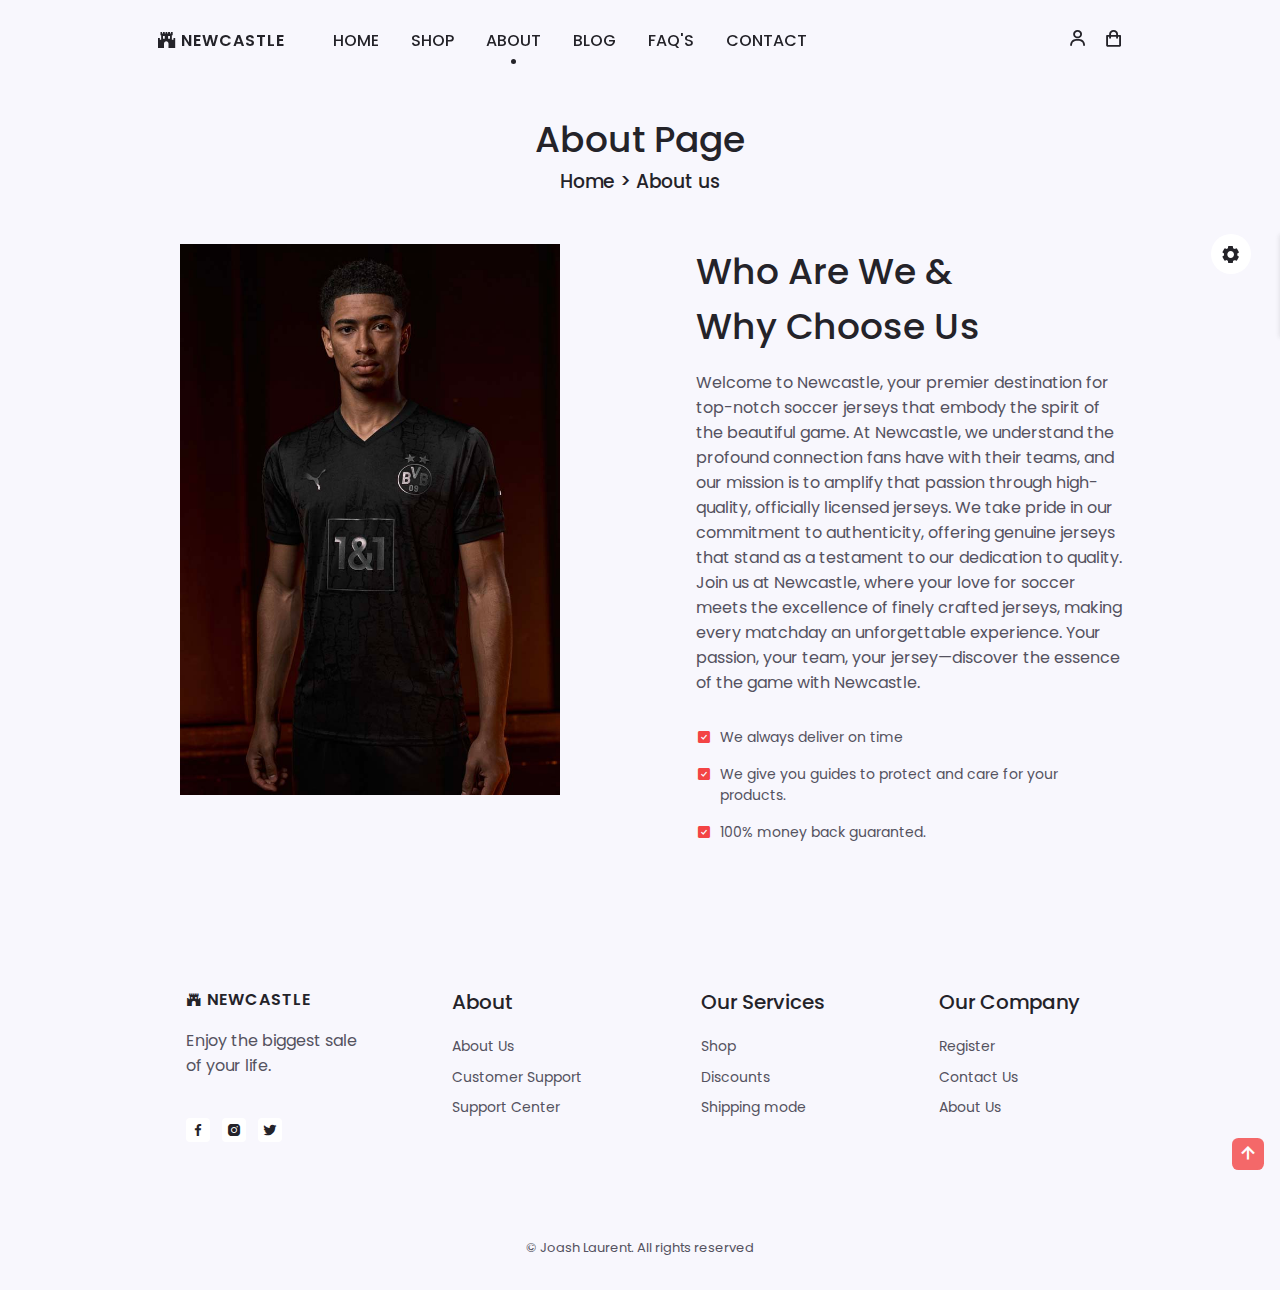
==== commit 8e58e51d: "favicon" ====
--- a/about.html
+++ b/about.html
@@ -4,6 +4,10 @@
     <meta charset="UTF-8" />
     <meta http-equiv="X-UA-Compatible" content="IE=edge" />
     <meta name="viewport" content="width=device-width, initial-scale=1.0" />
+
+    <!--=============== FAVICON ===============-->
+
+    <link rel="shortcut icon" href="./favicon.svg" type="image/svg+xml" />
 
     <!--=============== BOXICONS ===============-->
     <link
--- a/assets/css/style.css
+++ b/assets/css/style.css
@@ -710,6 +710,109 @@
 }
 
 /*=============== DETAILS PAGE ===============*/
+.details__container {
+  grid-template-columns: repeat(2, 1fr);
+  align-items: center;
+  column-gap: 3rem;
+}
+
+.product__images {
+  grid-template-columns: repeat(2, 1fr);
+  gap: 1.4rem;
+}
+
+.product__img {
+  background-color: var(--container-color);
+  padding: 1.2rem 0;
+  display: flex;
+  justify-content: center;
+  align-items: center;
+  border-radius: 0.5rem;
+  position: relative;
+  cursor: pointer;
+}
+
+.details__img-tag {
+  position: absolute;
+  top: 8%;
+  left: 8%;
+  background-color: var(--first-color);
+  color: #fff;
+  font-size: var(--small-font-size);
+  padding: 0.16rem 0.5rem;
+  border-radius: 0.25rem;
+}
+
+.product__img img {
+  width: 150px;
+}
+
+.details__subtitle {
+  font-size: var(--small-font-size);
+  color: var(--text-color);
+  margin-bottom: var(--mb-0-5);
+}
+
+.details__title {
+  font-size: var(--h2-font-size);
+  font-weight: var(--font-medium);
+  margin-bottom: var(--mb-0-75);
+}
+
+.rating {
+  display: flex;
+  align-items: center;
+  column-gap: 1.2rem;
+  margin-bottom: var(--mb-1);
+}
+
+.rating span {
+  font-size: var(--small-font-size);
+}
+
+.rating i {
+  margin-right: 0.1rem;
+}
+
+.details__prices {
+  display: inline-flex;
+  align-items: center;
+  column-gap: 0.8rem;
+  margin-bottom: var(--mb-1-5);
+}
+
+.details__price {
+  font-weight: var(--font-medium);
+  color: var(--title-color);
+  font-size: var(--h3-font-size);
+}
+
+.details__discount {
+  color: var(--first-color);
+  text-decoration: line-through;
+  font-weight: var(--font-medium);
+}
+
+.discount__percentage {
+  background-color: var(--title-color);
+  padding: 0.25rem 0.4rem;
+  font-size: var(--smaller-font-size);
+  color: #fff;
+}
+
+.description__details {
+  margin-bottom: var(--mb-2);
+  font-size: var(--small-font-size);
+}
+
+.description__title {
+  font-size: var(--normal-font-size);
+  margin-bottom: var(--mb-0-5);
+}
+
+.details .cart__amount {
+  margin-bottom: var(--mb-2-5);
+}
 
 /*=============== ABOUT PAGE ===============*/
 .about__container {
@@ -857,10 +960,6 @@
 .accordion-open .questions__icon {
   transform: rotate(45deg);
 }
-
-/*Rotate icon, change color of titles and background*/
-
-/*=============== REGISTRATION PAGE ===============*/
 
 /*=============== CONTACT PAGE ===============*/
 .contact__container {
@@ -1223,16 +1322,203 @@
 }
 
 /*=============== LIGHTBOX ===============*/
+.lightbox {
+  position: fixed;
+  left: 0;
+  top: 0;
+  width: 100%;
+  height: 100%;
+  background-color: rgba(0, 0, 0, 0.6);
+  z-index: var(--z-fixed);
+  display: none;
+  justify-content: center;
+  align-items: center;
+  cursor: zoom-out;
+  padding: 1.8rem;
+}
+
+.lightbox__img {
+  height: auto;
+  width: auto;
+  max-width: 100%;
+  max-height: 450px;
+  cursor: pointer;
+  background-color: var(--container-color);
+  display: block;
+  padding: 0.6rem;
+}
+
+.lightbox__content {
+  position: relative;
+}
+
+.lightbox__close {
+  position: absolute;
+  height: 40px;
+  width: 40px;
+  top: -2.6rem;
+  right: 0;
+  font-size: 2rem;
+  color: #fff;
+  text-align: right;
+  line-height: 40px;
+}
+
+.lightbox__caption {
+  position: absolute;
+  left: 0;
+  bottom: -2.2rem;
+  width: 100%;
+  display: flex;
+  justify-content: space-between;
+  font-size: var(--normal-font-size);
+  color: #fff;
+  font-weight: var(--font-medium);
+  z-index: -1;
+}
+
+.lightbox__controls .prev__item,
+.lightbox__controls .next__item {
+  position: absolute;
+  height: 40px;
+  width: 40px;
+  background-color: var(--body-color);
+  color: var(--title-color);
+  border-radius: 50%;
+  text-align: center;
+  cursor: pointer;
+  top: 50%;
+  margin-top: -20px;
+  z-index: 110;
+  transition: all 0.3s ease;
+}
+
+.lightbox__controls .prev__item:hover,
+.lightbox__controls .next__item:hover {
+  transform: scale(1.1);
+}
+
+.lightbox__controls .prev__item:active,
+.lightbox__controls .next__item:active {
+  transform: scale(1);
+}
+
+.lightbox__controls .prev__item {
+  left: 1.8rem;
+}
+
+.lightbox__controls .next__item {
+  right: 1.8rem;
+}
+
+.lightbox__controls .prev__item .bx,
+.lightbox__controls .next__item .bx {
+  font-size: 2rem;
+  line-height: 40px;
+}
 
 /* lightbox open */
+.lightbox.open {
+  display: flex;
+}
 
 /* lightbox open animation */
+.lightbox.open .lightbox__content {
+  animation: lightboxImage 0.5s ease;
+}
 
 /*=============== STYLE SWITCHER ===============*/
+.style__switcher {
+  position: fixed;
+  right: 0;
+  top: 26%;
+  width: 200px;
+  z-index: var(--z-tooltip);
+  background-color: var(--container-color);
+  padding: 1rem;
+  box-shadow: -0.5px 0.5px 4px var(--shadow);
+  border-radius: 0.2rem;
+  transform: translateX(100%);
+  transition: 0.3s;
+}
+
+.style__switcher .s__icon {
+  position: absolute;
+  height: 40px;
+  width: 40px;
+  text-align: center;
+  font-size: 1.25rem;
+  color: var(--title-color);
+  background-color: var(--container-color);
+  right: 100%;
+  margin-right: 1.8rem;
+  cursor: pointer;
+  border-radius: 50%;
+  line-height: 45px;
+  top: 0;
+}
+
+.style__switcher h4 {
+  margin-bottom: var(--mb-1);
+  color: var(--title-color);
+  font-size: var(--normal-font-size);
+  font-weight: var(--font-bold);
+  text-transform: capitalize;
+}
+
+.style__switcher .theme__colors {
+  display: flex;
+  flex-wrap: wrap;
+  justify-content: space-between;
+}
+
+.style__switcher .theme__colors button {
+  height: 30px;
+  width: 30px;
+  position: relative;
+  border-radius: 50%;
+  vertical-align: middle;
+}
+
+.style__switcher .theme__colors button i {
+  color: #fff;
+  font-size: 1.2rem;
+  position: absolute;
+  top: 50%;
+  left: 50%;
+  transform: translate(-50%, -50%);
+  display: none;
+}
+
+.style__switcher .color-1 {
+  background-color: hsl(0, 88%, 61%);
+}
+
+.style__switcher .color-2 {
+  background-color: hsl(260, 88%, 61%);
+}
+
+.style__switcher .color-3 {
+  background-color: hsl(336, 88%, 61%);
+}
+
+.style__switcher .color-4 {
+  background-color: hsl(284, 88%, 61%);
+}
+
+.style__switcher .color-5 {
+  background-color: hsl(375, 88%, 61%);
+}
 
 /* Style switcher open */
+.style__switcher.open {
+  transform: translateX(-10px);
+}
 
 /* Active theme color */
+.style__switcher .theme__colors button.active i {
+  display: block;
+}
 
 /*=============== BREAKPOINTS ===============*/
 /* For large devices */
